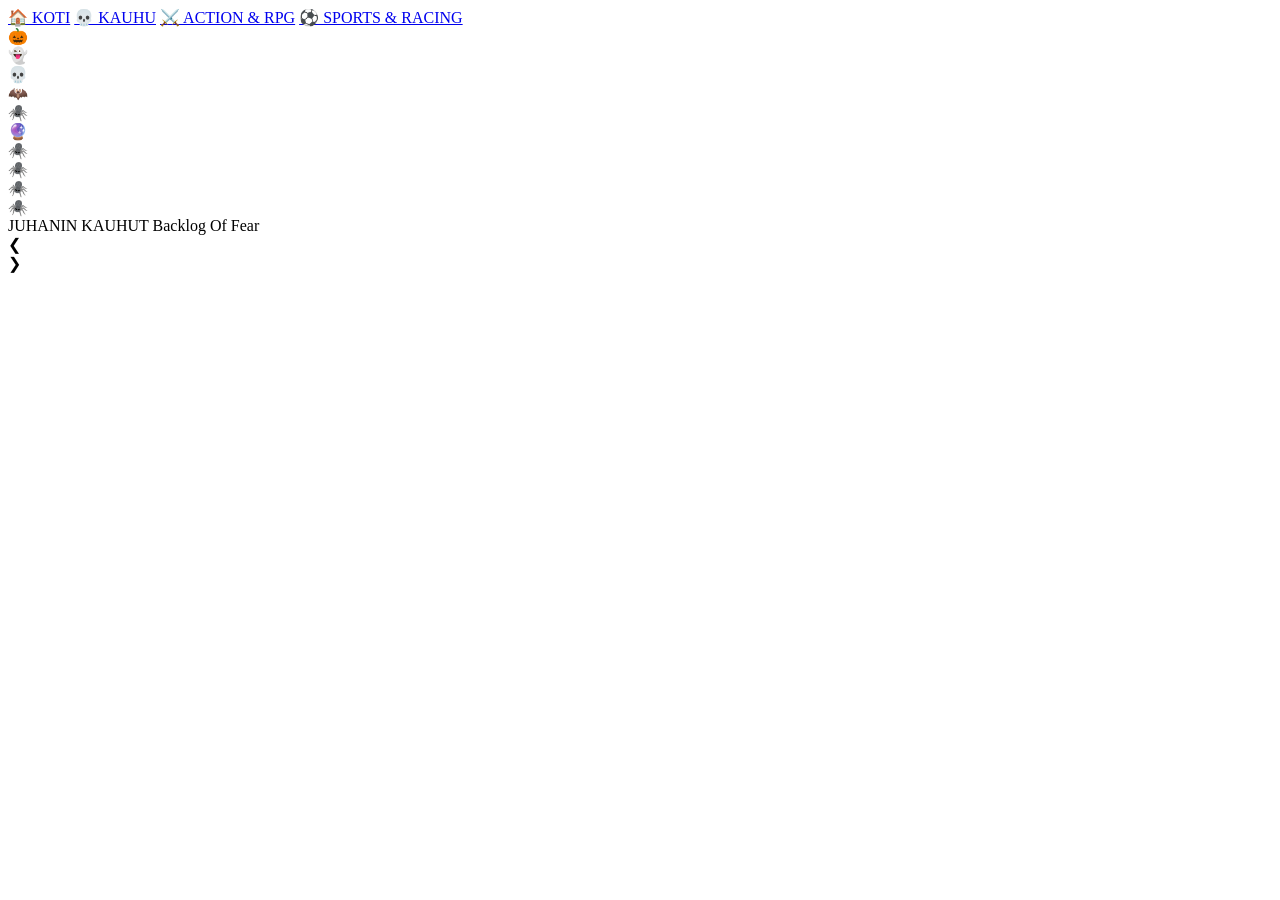
==== horror.html @ 2b77ac1c "Create horror.html with initial structure and content" ====
<!DOCTYPE html>
<html lang="fi">
<head>
  <meta charset="UTF-8">
  <meta name="viewport" content="width=device-width, initial-scale=1.0">
  <title>Juhanin Pelit - Kauhu</title>
  
  <!-- Separate CSS Stylesheet Links -->
  <link rel="stylesheet" href="base.css">
  <link rel="stylesheet" href="horror.css">
</head>
<body>

  <!-- Top Progress Bar -->
  <div class="progress-container">
    <div class="progress-bar" id="progressBar"></div>
  </div>

  <!-- Genre Selection Bar -->
  <div class="genre-nav">
    <a href="index.html">🏠 KOTI</a>
    <a href="horror.html" class="active">💀 KAUHU</a>
    <a href="action.html">⚔️ ACTION & RPG</a>
    <a href="sports.html">⚽ SPORTS & RACING</a>
  </div>

  <!-- Atmospheric Overlays -->
  <div class="scanlines"></div>
  <div class="glitch-overlay"></div>
  <div class="spotlight"></div>
  <div class="blood"></div>
  <div class="fog"></div>

  <!-- Floating Emojis -->
  <div class="emoji-bg">
    <div class="floating-emoji">🎃</div>
    <div class="floating-emoji">👻</div>
    <div class="floating-emoji">💀</div>
    <div class="floating-emoji">🦇</div>
    <div class="floating-emoji">🕷️</div>
    <div class="floating-emoji">🔮</div>
  </div>

  <!-- Hanging Spiders -->
  <div class="spiders">
    <div class="spider">🕷️</div>
    <div class="spider">🕷️</div>
    <div class="spider">🕷️</div>
    <div class="spider">🕷️</div>
  </div>

  <!-- Header Title -->
  <div class="main-title">
    JUHANIN KAUHUT
    <span>Backlog Of Fear</span>
  </div>

  <!-- Navigation Arrows -->
  <div class="nav left" id="prevBtn" onclick="prev()">❮</div>
  <div class="nav right" id="nextBtn" onclick="next()">❯</div>

  <!-- Main Slider Container -->
  <div class="container" id="slides"></div>

  <!-- Dots Navigation Indicator -->
  <div class="dots-container" id="dots"></div>

  <!-- Load Horror Data & Shared Script -->
  <script src="data/horror-data.js"></script>
  <script src="script.js"></script>
</body>
</html>
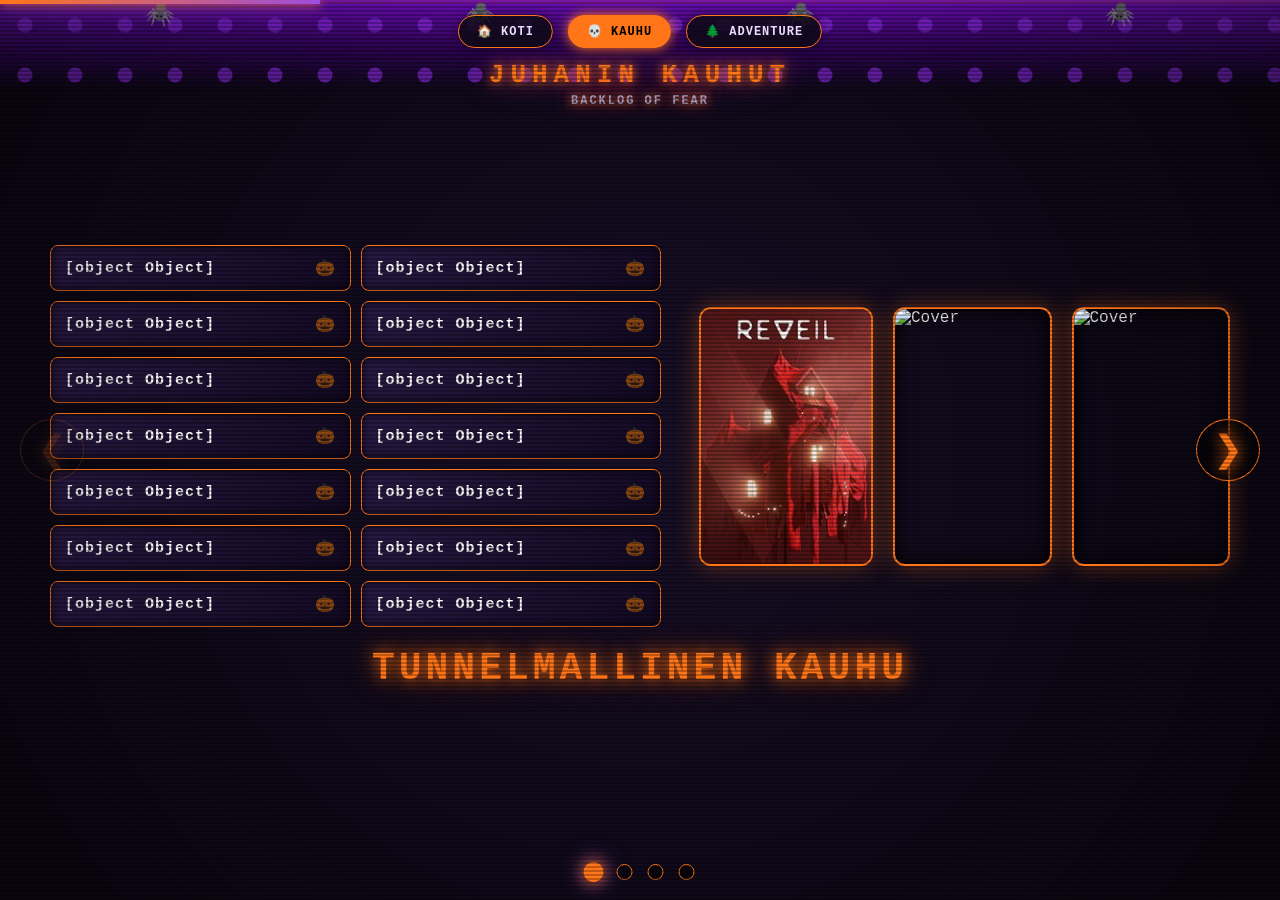
==== commit 8e25469b: "Update genre navigation in horror.html Removed action and sports links, added adventure link." ====
--- a/horror.html
+++ b/horror.html
@@ -20,8 +20,7 @@
   <div class="genre-nav">
     <a href="index.html">🏠 KOTI</a>
     <a href="horror.html" class="active">💀 KAUHU</a>
-    <a href="action.html">⚔️ ACTION & RPG</a>
-    <a href="sports.html">⚽ SPORTS & RACING</a>
+    <a href="adventure.html">🌲 ADVENTURE</a>
   </div>
 
   <!-- Atmospheric Overlays -->
--- a/base.css
+++ b/base.css
@@ -0,0 +1,304 @@
+body {
+  margin: 0;
+  font-family: "Courier New", monospace;
+  background: #0d0a14;
+  color: #ddd;
+  overflow: hidden;
+  user-select: none;
+}
+
+/* ==========================
+   PROGRESS BAR & TOP HEADER
+========================== */
+
+.progress-container {
+  position: fixed;
+  top: 0;
+  left: 0;
+  width: 100%;
+  height: 4px;
+  background: rgba(255, 255, 255, 0.1);
+  z-index: 120;
+}
+
+.progress-bar {
+  height: 100%;
+  width: 25%;
+  transition: width 0.6s ease;
+}
+
+/* Top Genre Navbar - Centered for 2 categories */
+.genre-nav {
+  position: fixed;
+  top: 15px;
+  left: 50%;
+  transform: translateX(-50%);
+  z-index: 110;
+  display: flex;
+  justify-content: center;
+  gap: 15px;
+}
+
+.genre-nav a {
+  color: #ebd9ff;
+  text-decoration: none;
+  font-size: 12px;
+  font-weight: bold;
+  letter-spacing: 1px;
+  background: rgba(13, 10, 20, 0.85);
+  border: 1px solid rgba(255, 255, 255, 0.2);
+  padding: 8px 18px;
+  border-radius: 20px;
+  transition: all 0.3s ease;
+  box-shadow: 0 0 8px rgba(0, 0, 0, 0.5);
+}
+
+.main-title {
+  position: fixed;
+  top: 60px; /* Shifted down slightly so it doesn't overlap the centered navbar */
+  left: 50%;
+  transform: translateX(-50%);
+  z-index: 95;
+  font-size: 26px;
+  font-weight: bold;
+  letter-spacing: 6px;
+  text-transform: uppercase;
+  pointer-events: none;
+  white-space: nowrap;
+  text-align: center;
+}
+
+.main-title span {
+  display: block;
+  font-size: 12px;
+  color: #a89cc2;
+  letter-spacing: 2px;
+  margin-top: 4px;
+}
+
+/* ==========================
+   ATMOSPHERIC OVERLAYS
+========================== */
+
+.scanlines {
+  position: fixed;
+  inset: 0;
+  pointer-events: none;
+  z-index: 100;
+  background: linear-gradient(
+    rgba(18, 16, 16, 0) 50%,
+    rgba(0, 0, 0, 0.25) 50%
+  );
+  background-size: 100% 4px;
+}
+
+.glitch-overlay {
+  position: fixed;
+  inset: 0;
+  pointer-events: none;
+  z-index: 99;
+  background: rgba(255, 255, 255, 0.02);
+  opacity: 0;
+  animation: randomFlicker 7s infinite;
+}
+
+@keyframes randomFlicker {
+  0%, 95%, 97%, 100% { opacity: 0; }
+  96% { opacity: 0.15; }
+  98% { opacity: 0.08; }
+}
+
+.emoji-bg {
+  position: fixed;
+  inset: 0;
+  pointer-events: none;
+  z-index: 2;
+  overflow: hidden;
+}
+
+.floating-emoji {
+  position: absolute;
+  font-size: 2rem;
+  opacity: 0.25;
+  user-select: none;
+}
+
+.fog {
+  position: fixed;
+  width: 200%;
+  height: 200%;
+  animation: fogMove 40s linear infinite;
+  z-index: 5;
+  pointer-events: none;
+}
+
+@keyframes fogMove {
+  from { transform: translateX(0); }
+  to { transform: translateX(-50%); }
+}
+
+.spotlight {
+  position: fixed;
+  inset: 0;
+  pointer-events: none;
+  z-index: 80;
+  background: radial-gradient(circle at 50% 50%, transparent 60%, rgba(13, 10, 20, 0.35) 100%);
+}
+
+/* ==========================
+   SLIDER & PANEL LAYOUT
+========================== */
+
+.container {
+  display: flex;
+  height: 100vh;
+  transition: transform 0.8s cubic-bezier(0.77, 0, 0.18, 1);
+  position: relative;
+  z-index: 10;
+}
+
+.panel {
+  flex: 0 0 100vw;
+  width: 100vw;
+  height: 100vh;
+  padding: 85px 50px 50px 50px;
+  box-sizing: border-box;
+  overflow: hidden;
+  background: radial-gradient(circle, #181028, #08040d);
+  display: flex;
+  flex-direction: column-reverse;
+  justify-content: center;
+  align-items: center;
+}
+
+h1 {
+  text-align: center;
+  font-size: 38px;
+  margin: 20px 0 0 0;
+  letter-spacing: 4px;
+  text-transform: uppercase;
+}
+
+/* ==========================
+   CONTENT & GAME CARDS
+========================== */
+
+.content {
+  display: flex;
+  gap: 30px;
+  align-items: center;
+  width: 100%;
+  justify-content: center;
+}
+
+.games {
+  width: 55%;
+  display: grid;
+  grid-template-columns: repeat(2, 1fr);
+  gap: 10px;
+  max-height: 62vh;
+  overflow-y: auto;
+  padding-right: 8px;
+}
+
+.games::-webkit-scrollbar {
+  width: 6px;
+}
+
+.game {
+  padding: 12px 14px;
+  border-radius: 8px;
+  font-size: 15px;
+  font-weight: bold;
+  letter-spacing: 1px;
+  color: #ffffff;
+  transition: all 0.3s ease;
+  box-shadow: inset 0 0 8px rgba(0,0,0,0.8);
+  cursor: pointer;
+  display: flex;
+  align-items: center;
+  justify-content: space-between;
+}
+
+/* ==========================
+   COVER ART
+========================== */
+
+.covers {
+  width: 45%;
+  display: flex;
+  justify-content: center;
+  align-items: center;
+  gap: 20px;
+}
+
+.covers img {
+  width: 170px;
+  height: 255px;
+  object-fit: cover;
+  border-radius: 12px;
+  transition: all 0.3s ease;
+  cursor: pointer;
+}
+
+/* ==========================
+   NAVIGATION & DOTS
+========================== */
+
+.nav {
+  position: fixed;
+  top: 50%;
+  transform: translateY(-50%);
+  font-size: 36px;
+  cursor: pointer;
+  user-select: none;
+  z-index: 90;
+  background: rgba(0, 0, 0, 0.5);
+  padding: 8px 16px;
+  border-radius: 50%;
+  transition: all 0.3s ease;
+}
+
+.nav:hover {
+  color: #ffffff;
+  transform: translateY(-50%) scale(1.08);
+}
+
+.nav.disabled {
+  opacity: 0.2;
+  pointer-events: none;
+}
+
+.left { left: 20px; }
+.right { right: 20px; }
+
+.dots-container {
+  position: fixed;
+  bottom: 20px;
+  left: 50%;
+  transform: translateX(-50%);
+  display: flex;
+  gap: 15px;
+  z-index: 90;
+}
+
+.dot {
+  width: 14px;
+  height: 14px;
+  border-radius: 50%;
+  background: rgba(0, 0, 0, 0.5);
+  cursor: pointer;
+  transition: all 0.3s ease;
+}
+
+.dot.active {
+  transform: scale(1.25);
+}
+
+@media (max-width: 900px) {
+  .content { flex-direction: column; }
+  .games { width: 90%; max-height: 40vh; }
+  .covers { width: 90%; }
+  .covers img { width: 120px; height: 180px; }
+  .main-title { font-size: 20px; top: 55px; }
+}
--- a/horror.css
+++ b/horror.css
@@ -0,0 +1,161 @@
+/* Progress Bar & Headers */
+.progress-container { background: rgba(255, 117, 24, 0.1); }
+.progress-bar {
+  background: linear-gradient(90deg, #ff7518, #9d4edd);
+  box-shadow: 0 0 10px #ff7518, 0 0 20px #9d4edd;
+}
+
+.genre-nav a { border-color: #ff7518; }
+.genre-nav a:hover,
+.genre-nav a.active {
+  background: #ff7518;
+  color: #000;
+  box-shadow: 0 0 12px #ff7518;
+}
+
+.main-title {
+  color: #ff7518;
+  text-shadow: 0 0 10px #ff7518, 0 0 20px #b34700, 0 0 30px #9d4edd;
+}
+
+h1 {
+  color: #ff7518;
+  text-shadow: 0 0 15px #ff7518, 0 0 30px #b34700;
+}
+
+/* Atmospheric Extras */
+.spiders {
+  position: fixed;
+  top: 0;
+  width: 100vw;
+  display: flex;
+  justify-content: space-around;
+  pointer-events: none;
+  z-index: 25;
+}
+
+.spider {
+  font-size: 1.5rem;
+  animation: dangle 4s ease-in-out infinite alternate;
+  transform-origin: top center;
+}
+
+.spider:nth-child(2) { animation-delay: 1.2s; }
+.spider:nth-child(3) { animation-delay: 0.5s; }
+.spider:nth-child(4) { animation-delay: 1.8s; }
+
+.spider::before {
+  content: "";
+  position: absolute;
+  top: -100px;
+  left: 50%;
+  width: 1px;
+  height: 100px;
+  background: rgba(255, 255, 255, 0.2);
+}
+
+@keyframes dangle {
+  0% { transform: translateY(0) rotate(-10deg); }
+  100% { transform: translateY(25px) rotate(10deg); }
+}
+
+.blood {
+  position: fixed;
+  top: 0;
+  left: 0;
+  width: 100%;
+  height: 90px;
+  background: linear-gradient(to bottom, #6a0db5, #2e0454, transparent);
+  z-index: 20;
+  overflow: hidden;
+  pointer-events: none;
+}
+
+.blood::before {
+  content: "";
+  position: absolute;
+  width: 100%;
+  height: 200%;
+  background-image: radial-gradient(circle, #8a2be2 7px, transparent 8px);
+  background-size: 50px 50px;
+  animation: drip 8s linear infinite;
+  opacity: 0.6;
+}
+
+@keyframes drip {
+  from { transform: translateY(-50px); }
+  to { transform: translateY(50px); }
+}
+
+.fog { background: radial-gradient(circle at center, rgba(138, 43, 226, 0.08), transparent 70%); }
+
+.floating-emoji { animation: floatUp 12s linear infinite; }
+.floating-emoji:nth-child(1) { left: 10%; animation-delay: 0s; animation-duration: 9s; }
+.floating-emoji:nth-child(2) { left: 25%; animation-delay: 3s; animation-duration: 11s; }
+.floating-emoji:nth-child(3) { left: 40%; animation-delay: 1s; animation-duration: 8s; }
+.floating-emoji:nth-child(4) { left: 55%; animation-delay: 5s; animation-duration: 13s; }
+.floating-emoji:nth-child(5) { left: 70%; animation-delay: 2s; animation-duration: 10s; }
+.floating-emoji:nth-child(6) { left: 85%; animation-delay: 4s; animation-duration: 12s; }
+
+@keyframes floatUp {
+  0% { transform: translateY(105vh) rotate(0deg); opacity: 0.1; }
+  50% { opacity: 0.35; }
+  100% { transform: translateY(-10vh) rotate(360deg); opacity: 0; }
+}
+
+/* Game Cards & Hover */
+.games::-webkit-scrollbar-track { background: rgba(13, 10, 20, 0.5); }
+.games::-webkit-scrollbar-thumb { background: #ff7518; border-radius: 4px; }
+
+.game {
+  background: linear-gradient(145deg, #2a1a45, #120921);
+  border: 1px solid #ff7518;
+}
+
+.game:hover {
+  transform: translateY(-3px) scale(1.02);
+  background: #3b1859;
+  border-color: #9d4edd;
+  box-shadow: 0 0 15px #9d4edd;
+}
+
+.game::after {
+  content: "🎃";
+  font-size: 1.0rem;
+  opacity: 0.5;
+  transition: opacity 0.3s, transform 0.3s;
+}
+
+.game:hover::after {
+  opacity: 1;
+  transform: rotate(15deg) scale(1.15);
+}
+
+.covers img {
+  border: 2px solid #ff7518;
+  box-shadow: 0 0 25px rgba(255, 117, 24, 0.4), inset 0 0 20px black;
+}
+
+.covers img:hover {
+  transform: scale(1.08) rotate(2deg);
+  box-shadow: 0 0 40px #9d4edd;
+  border-color: #9d4edd;
+}
+
+/* Controls */
+.nav {
+  color: #ff7518;
+  border: 1px solid #ff7518;
+  text-shadow: 0 0 15px #ff7518;
+}
+
+.nav:hover {
+  background: #9d4edd;
+  box-shadow: 0 0 20px #9d4edd;
+}
+
+.dot { border: 1px solid #ff7518; }
+.dot.active {
+  background: #ff7518;
+  box-shadow: 0 0 12px #ff7518, 0 0 20px #9d4edd;
+}
